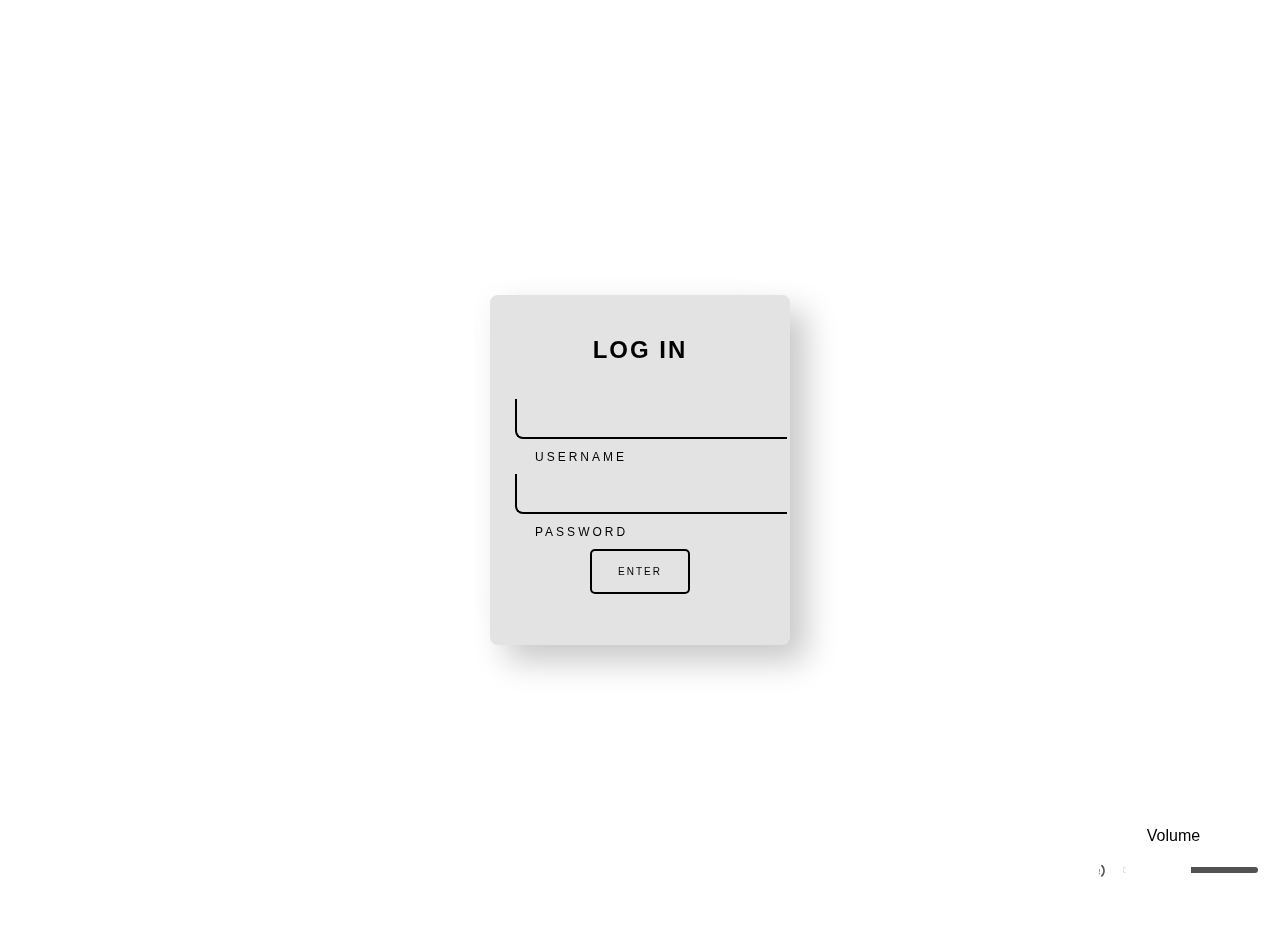
==== index.html @ 5ccdb16d "jujutsu_kaisen" ====
<!DOCTYPE html>
<html lang="pt-br">
<head>
    <meta charset="UTF-8">
    <meta name="viewport" content="width=device-width, initial-scale=1.0">
    <title>Jujutsu Kaisen Game</title>
    <link rel="icon" href="./image/2.ico" type="image/png">
    <link rel="stylesheet" href="./css/styles.css">
</head>
<body>
    <div class="video-background">
        <video id="background-video" autoplay muted loop>
            <source src="./video/jujutsu.mp4" type="video/mp4">
            Your browser does not support the video tag.
        </video>
    </div>

    <div class="container">
        <div class="card">
            <a class="login">Log in</a>
            <div class="inputBox">
                <input type="text" id="username" required="required">
                <span>Username</span>
            </div>

            <div class="inputBox">
                <input type="password" id="password" required="required">
                <span>Password</span>
            </div>

            <button class="enter" id="enterButton">Enter</button>
        </div>
    </div>
    <div class="audio-control">
        <p>Volume</p>
        <label class="slider">
            <input type="range" class="level" id="volume-slider" min="0" max="1" step="0.01" value="0.5">
            <svg class="volume" xmlns="http://www.w3.org/2000/svg" version="1.1" xmlns:xlink="http://www.w3.org/1999/xlink" width="512" height="512" x="0" y="0" viewBox="0 0 24 24" style="enable-background:new 0 0 512 512" xml:space="preserve">
                <g>
                    <path d="M18.36 19.36a1 1 0 0 1-.705-1.71C19.167 16.148 20 14.142 20 12s-.833-4.148-2.345-5.65a1 1 0 1 1 1.41-1.419C20.958 6.812 22 9.322 22 12s-1.042 5.188-2.935 7.069a.997.997 0 0 1-.705.291z" fill="currentColor"></path>
                    <path d="M15.53 16.53a.999.999 0 0 1-.703-1.711C15.572 14.082 16 13.054 16 12s-.428-2.082-1.173-2.819a1 1 0="1.406-1.422A6 6 0 0 1 18 12a6 6 0 0 1-1.767 4.241.996.996 0 0 1-.703.289zM12 22a1 1 0 0 1-.707-.293L6.586 17H4c-1.103 0-2-.897-2-2V9c0-1.103.897-2 2-2h2.586l4.707-4.707A.998.998 0 0 1 13 3v18a1 1 0 0 1-1 1z" fill="currentColor"></path>
                </g>
            </svg>
        </label>
    </div>

    <audio id="background-music" loop>
        <source src="./audio/jujutsu.mp3" type="audio/mpeg">
    </audio>

    <script src="./js/script.js"></script>
</body>
</html>
---- css/styles.css ----
/* Estilos básicos */
body, html {
    margin: 0;
    padding: 0;
    height: 100%;
    font-family: 'Arial', sans-serif;
    color: #fff;
}

.video-background {
    position: fixed;
    top: 0;
    left: 0;
    width: 100%;
    height: 100%;
    z-index: -1;
    overflow: hidden;
}

#background-video {
    width: 100%;
    height: 100%;
    object-fit: cover;
}

/* Container do login */
.container {
    display: flex;
    justify-content: center;
    align-items: center;
    height: 100%;
    text-align: center;
    padding: 20px;
}

.card {
    display: flex;
    justify-content: center;
    align-items: center;
    min-height: 350px;
    width: 300px;
    flex-direction: column;
    gap: 35px;
    background: #e3e3e3;
    box-shadow: 16px 16px 32px #c8c8c8,
                -16px -16px 32px #fefefe;
    border-radius: 8px;
}

/* From Uiverse.io by JkHuger */ 
.login {
    color: #000;
    text-transform: uppercase;
    letter-spacing: 2px;
    display: block;
    font-weight: bold;
    font-size: x-large;
  }
  
  .card {
    display: flex;
    justify-content: center;
    align-items: center;
    min-height: 350px;
    width: 300px;
    flex-direction: column;
    gap: 35px;
    background: #e3e3e3;
    box-shadow: 16px 16px 32px #c8c8c8,
          -16px -16px 32px #fefefe;
    border-radius: 8px;
  }
  
  .inputBox {
    position: relative;
    width: 250px;
  }
  
  .inputBox input {
    width: 100%;
    padding: 10px;
    outline: none;
    border: none;
    color: #000;
    font-size: 1em;
    background: transparent;
    border-left: 2px solid #000;
    border-bottom: 2px solid #000;
    transition: 0.1s;
    border-bottom-left-radius: 8px;
  }
  
  .inputBox span {
    margin-top: 5px;
    position: absolute;
    left: 0;
    transform: translateY(-4px);
    margin-left: 10px;
    padding: 10px;
    pointer-events: none;
    font-size: 12px;
    color: #000;
    text-transform: uppercase;
    transition: 0.5s;
    letter-spacing: 3px;
    border-radius: 8px;
  }
  
  .inputBox input:valid~span,
  .inputBox input:focus~span {
    transform: translateX(113px) translateY(-15px);
    font-size: 0.8em;
    padding: 5px 10px;
    background: #000;
    letter-spacing: 0.2em;
    color: #fff;
    border: 2px;
  }
  
  .inputBox input:valid,
  .inputBox input:focus {
    border: 2px solid #000;
    border-radius: 8px;
  }
  
  .enter {
    height: 45px;
    width: 100px;
    border-radius: 5px;
    border: 2px solid #000;
    cursor: pointer;
    background-color: transparent;
    transition: 0.5s;
    text-transform: uppercase;
    font-size: 10px;
    letter-spacing: 2px;
    margin-bottom: 1em;
  }
  
  .enter:hover {
    background-color: rgb(0, 0, 0);
    color: white;
  }
  
  
    
    /* Controle de áudio */
    .audio-control {
        color: #000;
        position: fixed;
        bottom: 20px;
        right: 20px;
        z-index: 10;
        display: flex;
        flex-direction: column;
        align-items: center;
    }
/* Estilos para a barra de volume */
.slider {
    --slider-width: 100%;
    --slider-height: 6px;
    --slider-bg: rgb(82, 82, 82);
    --slider-border-radius: 999px;
    --level-color: #fff;
    --level-transition-duration: .1s;
    --icon-margin: 15px;
    --icon-color: var(--slider-bg);
    --icon-size: 25px;
}

.slider {
    cursor: pointer;
    display: flex;
    flex-direction: row-reverse;
    align-items: center;
}

.slider .volume {
    display: inline-block;
    margin-right: var(--icon-margin);
    color: var(--icon-color);
    width: var(--icon-size);
    height: auto;
}

.slider .level {
    -webkit-appearance: none;
    -moz-appearance: none;
    appearance: none;
    width: var(--slider-width);
    height: var(--slider-height);
    background: var(--slider-bg);
    overflow: hidden;
    border-radius: var(--slider-border-radius);
    transition: height var(--level-transition-duration);
    cursor: inherit;
}

.slider .level::-webkit-slider-thumb {
    -webkit-appearance: none;
    width: 0;
    height: 0;
    box-shadow: -200px 0 0 200px var(--level-color);
}

.slider:hover .level {
    height: calc(var(--slider-height) * 2);
}

/* Animação para o box de login */
@keyframes slideIn {
    from {
        transform: translateY(-50%);
    }
    to {
        transform: translateY(0);
    }
}
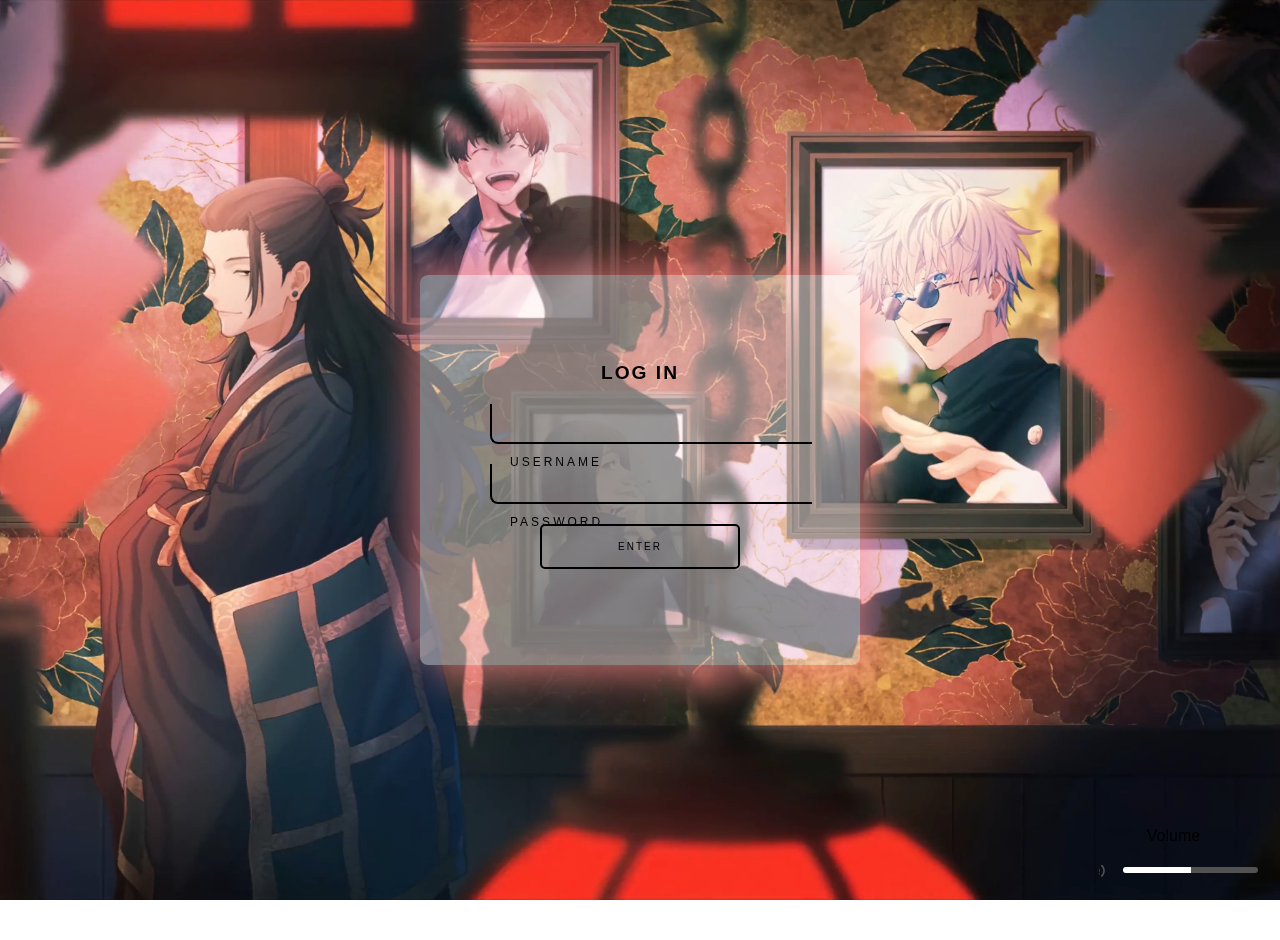
==== commit 7a0d6014: "jujutsu_kaisen" ====
--- a/index.html
+++ b/index.html
@@ -1,5 +1,6 @@
 <!DOCTYPE html>
 <html lang="pt-br">
+
 <head>
     <meta charset="UTF-8">
     <meta name="viewport" content="width=device-width, initial-scale=1.0">
@@ -7,10 +8,11 @@
     <link rel="icon" href="./image/2.ico" type="image/png">
     <link rel="stylesheet" href="./css/styles.css">
 </head>
+
 <body>
     <div class="video-background">
         <video id="background-video" autoplay muted loop>
-            <source src="./video/jujutsu.mp4" type="video/mp4">
+            <source src="./video/geto.mp4" type="video/mp4">
             Your browser does not support the video tag.
         </video>
     </div>
@@ -44,10 +46,13 @@
         </label>
     </div>
 
+
+
     <audio id="background-music" loop>
         <source src="./audio/jujutsu.mp3" type="audio/mpeg">
     </audio>
 
-    <script src="./js/script.js"></script>
+    <script src="./js/script.js" defer></script>
 </body>
-</html>
+
+</html>--- a/css/styles.css
+++ b/css/styles.css
@@ -1,11 +1,37 @@
 /* Estilos básicos */
-body, html {
+
+body,
+html {
     margin: 0;
     padding: 0;
     height: 100%;
     font-family: 'Arial', sans-serif;
     color: #fff;
 }
+
+.credits-btn {
+    position: fixed;
+    top: 20px;
+    right: 20px;
+    padding: 10px 20px;
+    border: 2px solid white;
+    color: white;
+    font-size: 1.2em;
+    text-transform: uppercase;
+    font-weight: bold;
+    text-decoration: none;
+    background-color: transparent;
+    border-radius: 5px;
+    transition: background-color 0.3s ease, color 0.3s ease;
+}
+
+.credits-btn:hover {
+    background-color: white;
+    color: #000;
+}
+
+
+/* Vídeo de fundo */
 
 .video-background {
     position: fixed;
@@ -23,7 +49,9 @@
     object-fit: cover;
 }
 
+
 /* Container do login */
+
 .container {
     display: flex;
     justify-content: center;
@@ -31,6 +59,8 @@
     height: 100%;
     text-align: center;
     padding: 20px;
+    flex-direction: column;
+    /* Ajusta a direção para coluna em telas menores */
 }
 
 .card {
@@ -38,45 +68,41 @@
     justify-content: center;
     align-items: center;
     min-height: 350px;
-    width: 300px;
+    width: 100%;
+    /* Responsivo - ocupa 100% da largura da tela */
+    max-width: 400px;
+    /* Limita a largura máxima */
     flex-direction: column;
-    gap: 35px;
-    background: #e3e3e3;
-    box-shadow: 16px 16px 32px #c8c8c8,
-                -16px -16px 32px #fefefe;
+    gap: 20px;
+    /* Reduz o espaçamento */
+    background: #ffeaea73;
+    box-shadow: 16px 16px 32px #ff878780, -16px -16px 32px #ff838377;
     border-radius: 8px;
-}
-
-/* From Uiverse.io by JkHuger */ 
+    padding: 20px;
+    /* Adiciona preenchimento */
+}
+
+
+/* Estilos do login */
+
 .login {
     color: #000;
     text-transform: uppercase;
     letter-spacing: 2px;
     display: block;
     font-weight: bold;
-    font-size: x-large;
-  }
-  
-  .card {
-    display: flex;
-    justify-content: center;
-    align-items: center;
-    min-height: 350px;
-    width: 300px;
-    flex-direction: column;
-    gap: 35px;
-    background: #e3e3e3;
-    box-shadow: 16px 16px 32px #c8c8c8,
-          -16px -16px 32px #fefefe;
-    border-radius: 8px;
-  }
-  
-  .inputBox {
+    font-size: 1.2em;
+    /* Tamanho de fonte ajustado */
+}
+
+.inputBox {
     position: relative;
-    width: 250px;
-  }
-  
-  .inputBox input {
+    width: 100%;
+    max-width: 300px;
+    /* Limita o tamanho máximo dos inputs */
+}
+
+.inputBox input {
     width: 100%;
     padding: 10px;
     outline: none;
@@ -88,9 +114,9 @@
     border-bottom: 2px solid #000;
     transition: 0.1s;
     border-bottom-left-radius: 8px;
-  }
-  
-  .inputBox span {
+}
+
+.inputBox span {
     margin-top: 5px;
     position: absolute;
     left: 0;
@@ -104,10 +130,10 @@
     transition: 0.5s;
     letter-spacing: 3px;
     border-radius: 8px;
-  }
-  
-  .inputBox input:valid~span,
-  .inputBox input:focus~span {
+}
+
+.inputBox input:valid~span,
+.inputBox input:focus~span {
     transform: translateX(113px) translateY(-15px);
     font-size: 0.8em;
     padding: 5px 10px;
@@ -115,17 +141,19 @@
     letter-spacing: 0.2em;
     color: #fff;
     border: 2px;
-  }
-  
-  .inputBox input:valid,
-  .inputBox input:focus {
+}
+
+.inputBox input:valid,
+.inputBox input:focus {
     border: 2px solid #000;
     border-radius: 8px;
-  }
-  
-  .enter {
+}
+
+.enter {
     height: 45px;
-    width: 100px;
+    width: 100%;
+    max-width: 200px;
+    /* Ajusta o tamanho máximo */
     border-radius: 5px;
     border: 2px solid #000;
     cursor: pointer;
@@ -135,27 +163,30 @@
     font-size: 10px;
     letter-spacing: 2px;
     margin-bottom: 1em;
-  }
-  
-  .enter:hover {
+}
+
+.enter:hover {
     background-color: rgb(0, 0, 0);
     color: white;
-  }
-  
-  
-    
-    /* Controle de áudio */
-    .audio-control {
-        color: #000;
-        position: fixed;
-        bottom: 20px;
-        right: 20px;
-        z-index: 10;
-        display: flex;
-        flex-direction: column;
-        align-items: center;
-    }
+}
+
+
+/* Controle de áudio */
+
+.audio-control {
+    color: #000;
+    position: fixed;
+    bottom: 20px;
+    right: 20px;
+    z-index: 10;
+    display: flex;
+    flex-direction: column;
+    align-items: center;
+}
+
+
 /* Estilos para a barra de volume */
+
 .slider {
     --slider-width: 100%;
     --slider-height: 6px;
@@ -207,7 +238,9 @@
     height: calc(var(--slider-height) * 2);
 }
 
+
 /* Animação para o box de login */
+
 @keyframes slideIn {
     from {
         transform: translateY(-50%);
@@ -216,3 +249,47 @@
         transform: translateY(0);
     }
 }
+
+
+/* Media Queries para telas menores */
+
+@media (max-width: 768px) {
+    .card {
+        width: 90%;
+        /* Ajusta a largura do card para 90% em telas pequenas */
+        max-width: none;
+        /* Remove o limite de largura */
+    }
+    .login {
+        font-size: 1em;
+        /* Ajusta o tamanho da fonte */
+    }
+    .inputBox input {
+        font-size: 0.9em;
+        /* Ajusta o tamanho da fonte do input */
+    }
+    .enter {
+        width: 100%;
+        /* Ajusta o botão para ocupar toda a largura disponível */
+    }
+    .audio-control {
+        position: fixed;
+        bottom: 10px;
+        right: 10px;
+        font-size: 0.9em;
+    }
+}
+
+@media (max-width: 480px) {
+    .login {
+        font-size: 0.9em;
+        /* Tamanho de fonte ajustado para telas muito pequenas */
+    }
+    .card {
+        gap: 15px;
+        /* Reduz o espaçamento entre os elementos do card */
+    }
+    .inputBox {
+        width: 100%;
+    }
+}